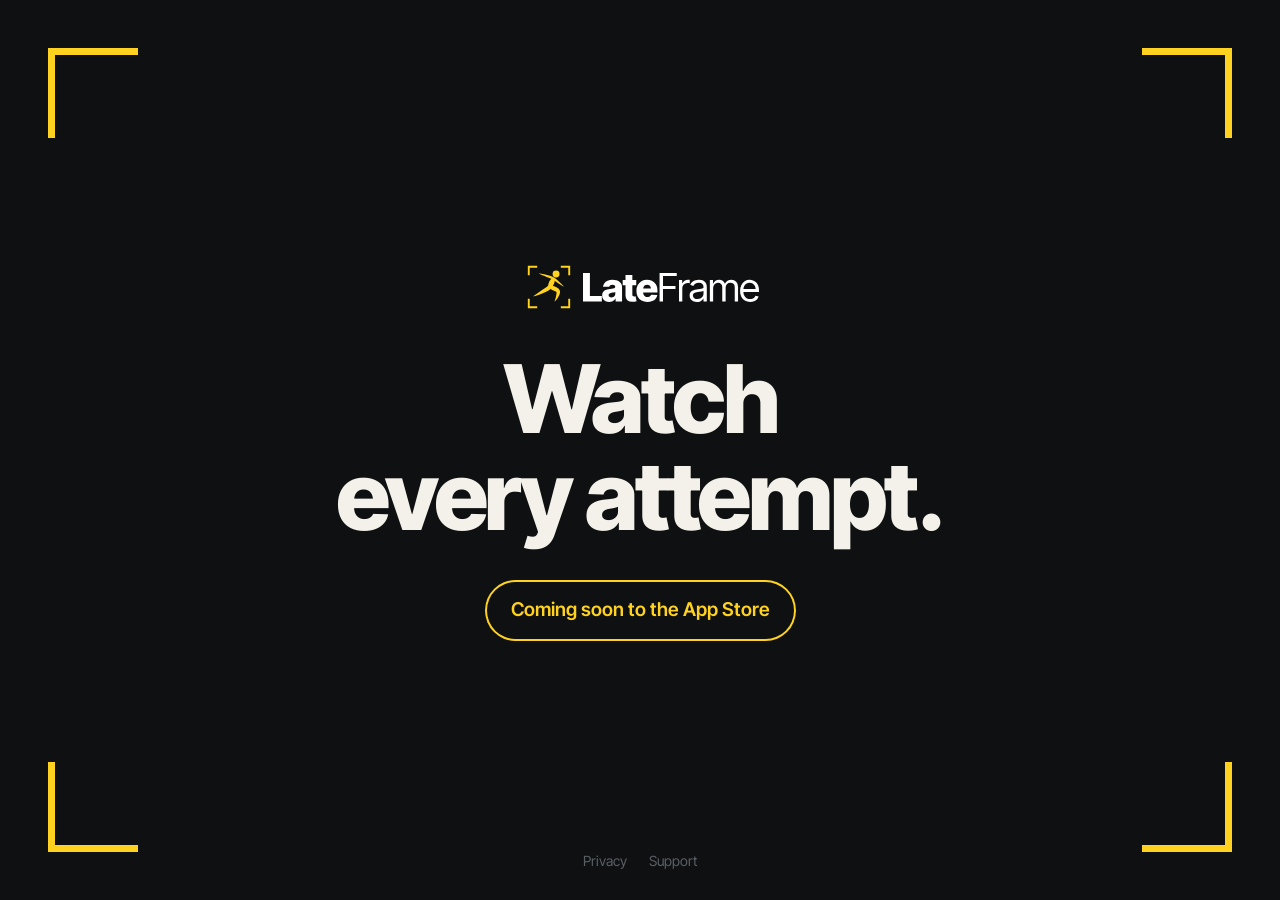
==== index.html @ ca832b91 "Front page: teaser (design B, the page as the viewfinder) Only the logo, 'Watch every attempt.' and " ====
<!doctype html>
<html lang="en">
<head>
<meta charset="utf-8">
<meta name="viewport" content="width=device-width, initial-scale=1, viewport-fit=cover">
<title>LateFrame · Watch every attempt.</title>
<meta name="description" content="LateFrame: instant replay for gymnastics. Coming soon to the App Store.">
<meta name="theme-color" content="#0F1012">
<link rel="canonical" href="https://lateframe.app/">
<link rel="icon" href="assets/mark.svg" type="image/svg+xml">
<link rel="apple-touch-icon" href="apple-touch-icon.png">
<link rel="preload" href="assets/fonts/InterTight-800.woff2" as="font" type="font/woff2" crossorigin>
<link rel="stylesheet" href="assets/site.css">
</head>
<body>
<main class="teaser">
<span class="corner tl"></span><span class="corner tr"></span><span class="corner bl"></span><span class="corner br"></span>
<div class="lockup" role="img" aria-label="LateFrame"><img class="mark" src="assets/mark.svg" alt=""><img class="word" src="assets/wordmark.svg" alt=""></div>
<h1>Watch<br>every attempt.</h1>
<span class="soon">Coming soon to the App Store</span>
<nav class="legal" aria-label="Legal"><a href="privacy/">Privacy</a><a href="support/">Support</a></nav>
</main>
</body>
</html>
---- assets/site.css ----
/* LateFrame website. Brand: Inter Tight (self-hosted), graphite + signal yellow, see the brand guide. */
@font-face { font-family: "Inter Tight"; font-weight: 400; font-display: swap; src: url("fonts/InterTight-400.woff2") format("woff2"); }
@font-face { font-family: "Inter Tight"; font-weight: 600; font-display: swap; src: url("fonts/InterTight-600.woff2") format("woff2"); }
@font-face { font-family: "Inter Tight"; font-weight: 800; font-display: swap; src: url("fonts/InterTight-800.woff2") format("woff2"); }

:root {
  --yellow: #FFD21F;
  --graphite: #0F1012;
  --panel: #16181C;
  --line: #24272C;
  --chalk: #F4F1EA;
  --body: #D9DCE1;
  --steel: #A3A8B0;
  --max: 1080px;
  --gutter: 24px;
  color-scheme: dark;
}

* { box-sizing: border-box; }
html { -webkit-text-size-adjust: 100%; }
body {
  margin: 0;
  background: var(--graphite);
  color: var(--body);
  font-family: "Inter Tight", -apple-system, system-ui, sans-serif;
  font-size: 18px;
  line-height: 1.6;
  -webkit-font-smoothing: antialiased;
}
a { color: var(--chalk); text-decoration-color: var(--yellow); text-underline-offset: 3px; }
a:hover { color: var(--yellow); }
img { display: block; max-width: 100%; }

.wrap { max-width: var(--max); margin: 0 auto; padding: 0 var(--gutter); }

/* Header */
.site-header { border-bottom: 1px solid var(--line); }
.site-header .wrap { display: flex; align-items: center; justify-content: space-between; gap: 16px; height: 76px; }
.lockup { display: flex; align-items: center; gap: 6px; text-decoration: none; }
.lockup .mark { width: 44px; height: 44px; }
.lockup .word { height: 23px; width: auto; }
.nav { display: flex; gap: 22px; font-size: 16px; }
.nav a { text-decoration: none; color: var(--steel); }
.nav a:hover, .nav a[aria-current="page"] { color: var(--chalk); }

/* Hero */
.hero { padding: 96px 0 72px; }
.eyebrow { font-size: 13px; font-weight: 600; letter-spacing: 0.16em; text-transform: uppercase; color: var(--yellow); margin: 0 0 18px; }
h1, h2, h3 { color: var(--chalk); font-weight: 800; letter-spacing: -0.03em; line-height: 1.05; margin: 0; }
h1 { font-size: clamp(48px, 9vw, 104px); }
.lead { font-size: clamp(19px, 2.4vw, 24px); line-height: 1.45; color: var(--body); max-width: 760px; margin: 26px 0 0; }
.cta { display: flex; flex-wrap: wrap; align-items: center; gap: 16px; margin-top: 40px; }
.pill { display: inline-flex; align-items: center; gap: 10px; padding: 14px 22px; border-radius: 999px; font-weight: 600; font-size: 17px; text-decoration: none; }
.pill-yellow { background: var(--yellow); color: var(--graphite); }
.pill-yellow:hover { color: var(--graphite); background: #FFE36B; }
.cta-note { color: var(--steel); font-size: 16px; }

/* Framed moment (the brand's corner device) */
.frame { position: relative; padding: 44px; }
.frame::before, .frame::after, .frame > .c3, .frame > .c4 { content: ""; position: absolute; width: 34px; height: 34px; border: 0 solid var(--yellow); }
.frame::before { left: 0; top: 0; border-left-width: 5px; border-top-width: 5px; }
.frame::after { right: 0; top: 0; border-right-width: 5px; border-top-width: 5px; }
.frame > .c3 { left: 0; bottom: 0; border-left-width: 5px; border-bottom-width: 5px; }
.frame > .c4 { right: 0; bottom: 0; border-right-width: 5px; border-bottom-width: 5px; }

/* Features */
.section { padding: 72px 0; border-top: 1px solid var(--line); }
.section h2 { font-size: clamp(32px, 5vw, 48px); margin-bottom: 36px; }
.grid { display: grid; grid-template-columns: repeat(3, minmax(0, 1fr)); gap: 20px; }
.card { background: var(--panel); border-radius: 18px; padding: 28px; }
.card h3 { font-size: 22px; letter-spacing: -0.02em; line-height: 1.2; margin-bottom: 10px; }
.card p { margin: 0; font-size: 17px; }
.label { font-size: 13px; font-weight: 600; letter-spacing: 0.16em; text-transform: uppercase; color: var(--yellow); margin-bottom: 14px; }

.origin { display: grid; grid-template-columns: minmax(0, 1fr) minmax(0, 1fr); gap: 40px; align-items: center; }
.origin blockquote { margin: 0; font-size: clamp(28px, 4vw, 40px); font-weight: 800; letter-spacing: -0.03em; line-height: 1.1; color: var(--chalk); }

/* Long-form pages (privacy, support) */
.doc { padding: 72px 0 96px; max-width: 760px; }
.doc h1 { font-size: clamp(40px, 7vw, 64px); }
.doc .updated { color: var(--steel); font-size: 15px; margin: 14px 0 40px; }
.doc h2 { font-size: 26px; letter-spacing: -0.02em; margin: 44px 0 12px; }
.doc p, .doc li { font-size: 18px; }
.doc ul { padding-left: 22px; }
.doc li { margin: 6px 0; }
.summary { background: var(--panel); border-radius: 18px; padding: 24px 28px; margin: 0 0 8px; border-left: 4px solid var(--yellow); }
.summary p { margin: 0; color: var(--chalk); }
.faq details { border-top: 1px solid var(--line); padding: 18px 0; }
.faq details:last-child { border-bottom: 1px solid var(--line); }
.faq summary { cursor: pointer; font-weight: 600; color: var(--chalk); font-size: 19px; list-style: none; display: flex; justify-content: space-between; gap: 16px; }
.faq summary::-webkit-details-marker { display: none; }
.faq summary::after { content: "+"; color: var(--yellow); font-weight: 400; font-size: 24px; line-height: 1; }
.faq details[open] summary::after { content: "−"; }
.faq details p { margin: 12px 0 0; }
.contact { display: inline-block; margin-top: 8px; font-size: 22px; font-weight: 600; }

/* Footer */
.site-footer { border-top: 1px solid var(--line); padding: 36px 0 48px; color: var(--steel); font-size: 15px; }
.site-footer .wrap { display: flex; flex-wrap: wrap; justify-content: space-between; gap: 16px; }
.site-footer nav { display: flex; gap: 20px; }
.site-footer a { color: var(--steel); text-decoration: none; }
.site-footer a:hover { color: var(--chalk); }

@media (max-width: 760px) {
  :root { --gutter: 16px; }
  .hero { padding: 64px 0 48px; }
  .grid, .origin { grid-template-columns: minmax(0, 1fr); }
  .section { padding: 56px 0; }
  .nav { gap: 16px; }
  .lockup .mark { width: 36px; height: 36px; }
  .lockup .word { height: 19px; }
  .frame { padding: 32px 24px; }
}

/* Teaser front page (design B on the canvas: the page is the viewfinder) */
.teaser { position: relative; min-height: 100vh; min-height: 100svh; display: flex; flex-direction: column; align-items: center; justify-content: center; gap: 36px; padding: 120px 40px; text-align: center; }
.teaser .corner { position: absolute; width: 90px; height: 90px; border: 0 solid var(--yellow); }
.teaser .tl { left: 48px; top: 48px; border-left-width: 7px; border-top-width: 7px; }
.teaser .tr { right: 48px; top: 48px; border-right-width: 7px; border-top-width: 7px; }
.teaser .bl { left: 48px; bottom: 48px; border-left-width: 7px; border-bottom-width: 7px; }
.teaser .br { right: 48px; bottom: 48px; border-right-width: 7px; border-bottom-width: 7px; }
.teaser .lockup .mark { width: 56px; height: 56px; }
.teaser .lockup .word { height: 29px; }
.teaser h1 { font-size: clamp(46px, 7.4vw, 104px); line-height: 1.02; letter-spacing: -0.035em; }
.teaser .soon { display: inline-flex; align-items: center; padding: 15px 26px; border-radius: 999px; box-shadow: inset 0 0 0 2px var(--yellow); color: var(--yellow); font-weight: 600; font-size: 19px; }
.teaser .legal { position: absolute; left: 0; right: 0; bottom: 28px; display: flex; justify-content: center; gap: 22px; font-size: 14px; }
.teaser .legal a { color: #5A5F66; text-decoration: none; }
.teaser .legal a:hover { color: var(--chalk); }
@media (max-width: 760px) {
  .teaser { gap: 26px; padding: 100px 28px; }
  .teaser .corner { width: 44px; height: 44px; }
  .teaser .tl, .teaser .tr { top: 20px; } .teaser .bl, .teaser .br { bottom: 20px; }
  .teaser .tl, .teaser .bl { left: 20px; } .teaser .tr, .teaser .br { right: 20px; }
  .teaser .tl { border-left-width: 5px; border-top-width: 5px; } .teaser .tr { border-right-width: 5px; border-top-width: 5px; }
  .teaser .bl { border-left-width: 5px; border-bottom-width: 5px; } .teaser .br { border-right-width: 5px; border-bottom-width: 5px; }
  .teaser .lockup .mark { width: 40px; height: 40px; }
  .teaser .lockup .word { height: 21px; }
  .teaser .soon { font-size: 16px; padding: 13px 22px; }
  .teaser .legal { bottom: 30px; font-size: 13px; }
}
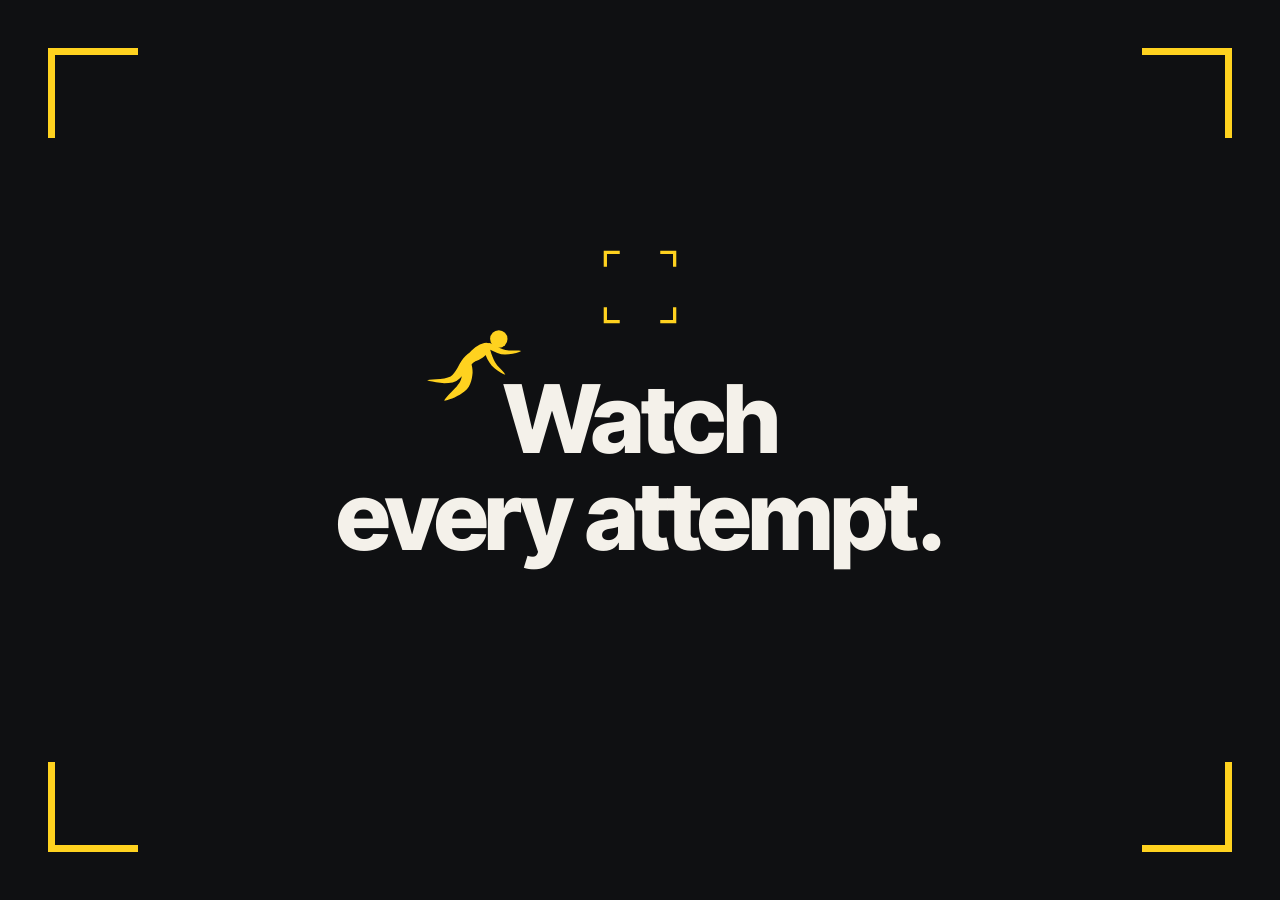
==== commit 1f166a68: "Front page: intro animation A figure runs along "every attempt.", front-flips towards the mark, free" ====
--- a/index.html
+++ b/index.html
@@ -10,15 +10,28 @@
 <link rel="icon" href="assets/mark.svg" type="image/svg+xml">
 <link rel="apple-touch-icon" href="apple-touch-icon.png">
 <link rel="preload" href="assets/fonts/InterTight-800.woff2" as="font" type="font/woff2" crossorigin>
-<link rel="stylesheet" href="assets/site.css">
+<link rel="stylesheet" href="assets/site.css?v=2">
+<script>
+  // The intro (assets/intro.js) starts from a bare page: logo figure, wordmark and links appear as the
+  // figure lands. Skipped for reduced motion. If the script never runs, show the finished page anyway.
+  if (!matchMedia('(prefers-reduced-motion: reduce)').matches) {
+    document.documentElement.classList.add('intro');
+    window.lfIntroFallback = setTimeout(() => document.documentElement.classList.remove('intro'), 3000);
+  }
+</script>
+<script src="assets/intro.js?v=1" defer></script>
 </head>
 <body>
-<main class="teaser">
+<main class="teaser" id="teaser">
 <span class="corner tl"></span><span class="corner tr"></span><span class="corner bl"></span><span class="corner br"></span>
-<div class="lockup" role="img" aria-label="LateFrame"><img class="mark" src="assets/mark.svg" alt=""><img class="word" src="assets/wordmark.svg" alt=""></div>
-<h1>Watch<br>every attempt.</h1>
-<span class="soon">Coming soon to the App Store</span>
-<nav class="legal" aria-label="Legal"><a href="privacy/">Privacy</a><a href="support/">Support</a></nav>
+<div class="lockup big" role="img" aria-label="LateFrame">
+  <div class="markbox" id="markbox"><img src="assets/mark-corners.svg" alt=""><img class="figure" src="assets/mark-figure.svg" alt=""></div>
+  <span class="wordwrap"><img class="word" src="assets/wordmark.svg" alt=""></span>
+</div>
+<h1 id="headline"><span class="ln"><span class="bl"></span>Watch</span><br><span class="ln"><span class="bl"></span>every attempt.</span></h1>
+<span class="soon fade d1">Coming soon to the App Store</span>
+<nav class="legal fade d2" aria-label="Legal"><a href="privacy/">Privacy</a><a href="support/">Support</a></nav>
+<svg class="stage" id="stage" aria-hidden="true"><g class="rig" id="ghost2" opacity="0"></g><g class="rig" id="ghost1" opacity="0"></g><g class="rig" id="actor"></g></svg>
 </main>
 </body>
 </html>
--- a/assets/site.css
+++ b/assets/site.css
@@ -138,3 +138,24 @@
   .teaser .soon { font-size: 16px; padding: 13px 22px; }
   .teaser .legal { bottom: 30px; font-size: 13px; }
 }
+
+/* Front page intro (assets/intro.js): a figure runs along the headline and flips into the mark.
+   Without the .intro class on <html> (no JavaScript, reduced motion) the page shows the finished state. */
+.lockup.big { --m: 96px; gap: 0; }
+.lockup.big .markbox { position: relative; width: var(--m); height: var(--m); }
+.lockup.big .markbox img { position: absolute; inset: 0; width: 100%; height: 100%; }
+.lockup.big .wordwrap { display: block; overflow: hidden; max-width: 520px; }
+.lockup.big .wordwrap .word { height: calc(var(--m) * 0.518); margin-left: calc(var(--m) * 0.12); max-width: none; }
+.teaser h1 .bl { display: inline-block; width: 0; height: 0; vertical-align: baseline; }
+.teaser .stage { position: absolute; inset: 0; width: 100%; height: 100%; pointer-events: none; overflow: visible; }
+.intro .lockup.big .wordwrap { max-width: 0; transition: max-width 0.7s cubic-bezier(.2,.7,.2,1) 0.14s; }
+.intro .lockup.big .markbox .figure { opacity: 0; }
+.intro .teaser .fade { opacity: 0; transform: translateY(8px); transition: opacity 0.5s ease, transform 0.5s ease; }
+.intro .teaser .rig { transition: opacity 0.12s linear; }
+.intro .done .lockup.big .wordwrap { max-width: 520px; }
+.intro .done .lockup.big .markbox .figure { opacity: 1; }
+.intro .done .fade { opacity: 1; transform: none; }
+.intro .done .fade.d1 { transition-delay: 0.25s; }
+.intro .done .fade.d2 { transition-delay: 0.45s; }
+.intro .done .stage .rig { opacity: 0; }
+@media (max-width: 760px) { .lockup.big { --m: 68px; } }
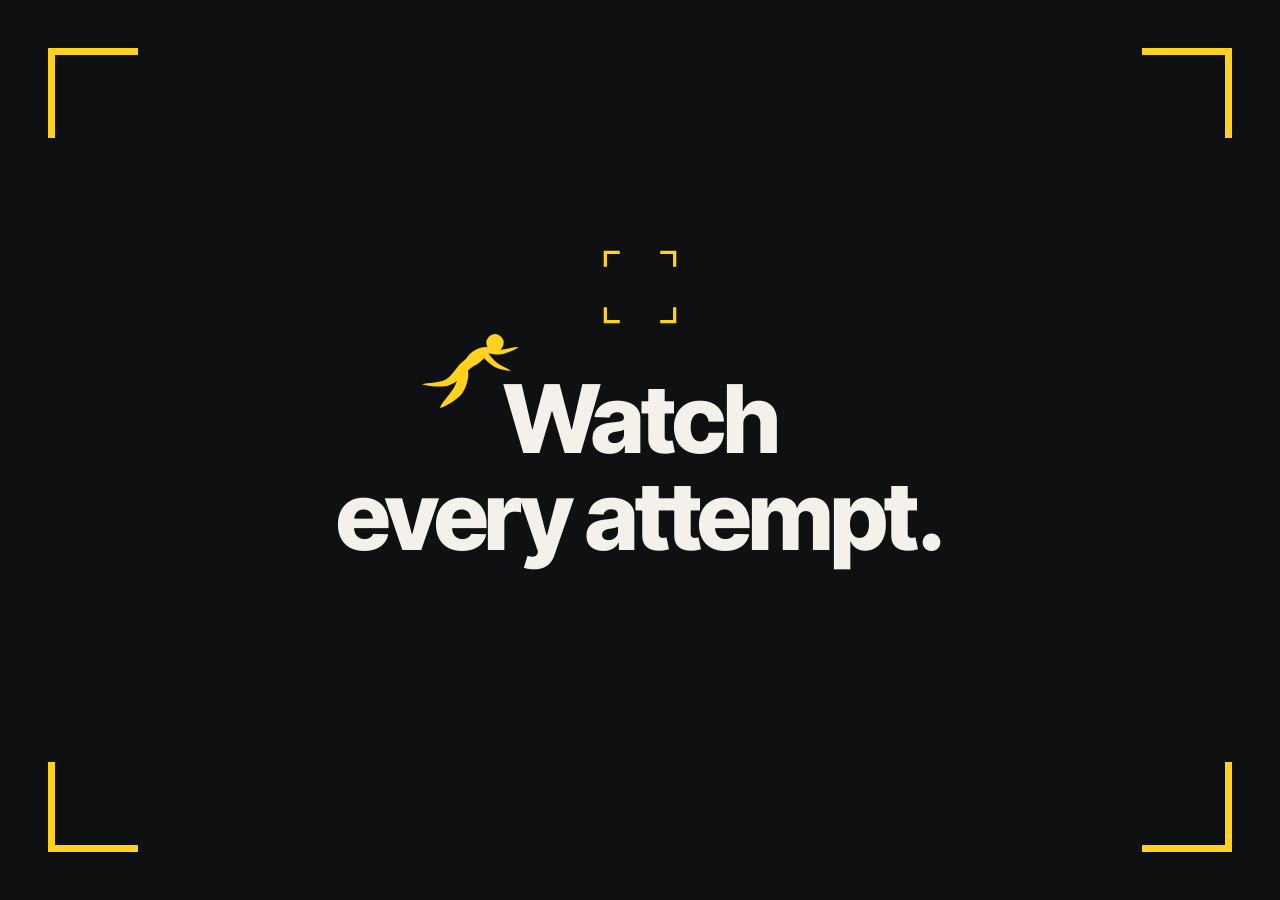
==== commit 171c6efc: "Front page: browser tab title is just "LateFrame" Co-Authored-By: Claude Opus 5.5 <noreply@anthropic" ====
--- a/index.html
+++ b/index.html
@@ -3,7 +3,7 @@
 <head>
 <meta charset="utf-8">
 <meta name="viewport" content="width=device-width, initial-scale=1, viewport-fit=cover">
-<title>LateFrame · Watch every attempt.</title>
+<title>LateFrame</title>
 <meta name="description" content="LateFrame: instant replay for gymnastics. Coming soon to the App Store.">
 <meta name="theme-color" content="#0F1012">
 <link rel="canonical" href="https://lateframe.app/">
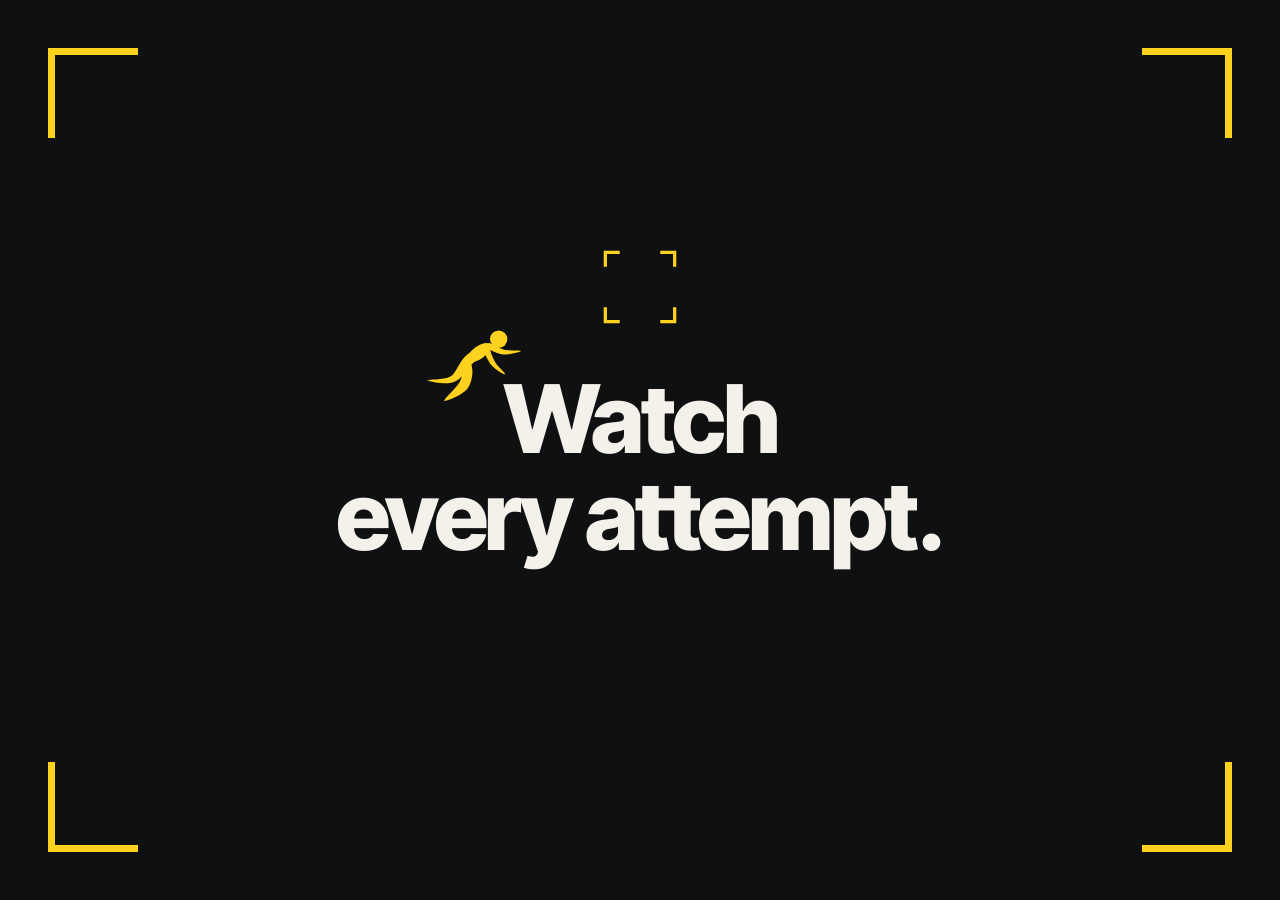
==== commit 01309c30: "Front page: slower reveal after the landing The wordmark slides open over 1.1 s (was 0.7 s); the but" ====
--- a/index.html
+++ b/index.html
@@ -10,7 +10,7 @@
 <link rel="icon" href="assets/mark.svg" type="image/svg+xml">
 <link rel="apple-touch-icon" href="apple-touch-icon.png">
 <link rel="preload" href="assets/fonts/InterTight-800.woff2" as="font" type="font/woff2" crossorigin>
-<link rel="stylesheet" href="assets/site.css?v=2">
+<link rel="stylesheet" href="assets/site.css?v=3">
 <script>
   // The intro (assets/intro.js) starts from a bare page: logo figure, wordmark and links appear as the
   // figure lands. Skipped for reduced motion. If the script never runs, show the finished page anyway.
--- a/assets/site.css
+++ b/assets/site.css
@@ -148,14 +148,14 @@
 .lockup.big .wordwrap .word { height: calc(var(--m) * 0.518); margin-left: calc(var(--m) * 0.12); max-width: none; }
 .teaser h1 .bl { display: inline-block; width: 0; height: 0; vertical-align: baseline; }
 .teaser .stage { position: absolute; inset: 0; width: 100%; height: 100%; pointer-events: none; overflow: visible; }
-.intro .lockup.big .wordwrap { max-width: 0; transition: max-width 0.7s cubic-bezier(.2,.7,.2,1) 0.14s; }
+.intro .lockup.big .wordwrap { max-width: 0; transition: max-width 1.1s cubic-bezier(.25,.6,.2,1) 0.14s; }
 .intro .lockup.big .markbox .figure { opacity: 0; }
-.intro .teaser .fade { opacity: 0; transform: translateY(8px); transition: opacity 0.5s ease, transform 0.5s ease; }
+.intro .teaser .fade { opacity: 0; transform: translateY(8px); transition: opacity 0.8s ease, transform 0.8s ease; }
 .intro .teaser .rig { transition: opacity 0.12s linear; }
 .intro .done .lockup.big .wordwrap { max-width: 520px; }
 .intro .done .lockup.big .markbox .figure { opacity: 1; }
 .intro .done .fade { opacity: 1; transform: none; }
-.intro .done .fade.d1 { transition-delay: 0.25s; }
-.intro .done .fade.d2 { transition-delay: 0.45s; }
+.intro .done .fade.d1 { transition-delay: 0.45s; }
+.intro .done .fade.d2 { transition-delay: 0.75s; }
 .intro .done .stage .rig { opacity: 0; }
 @media (max-width: 760px) { .lockup.big { --m: 68px; } }
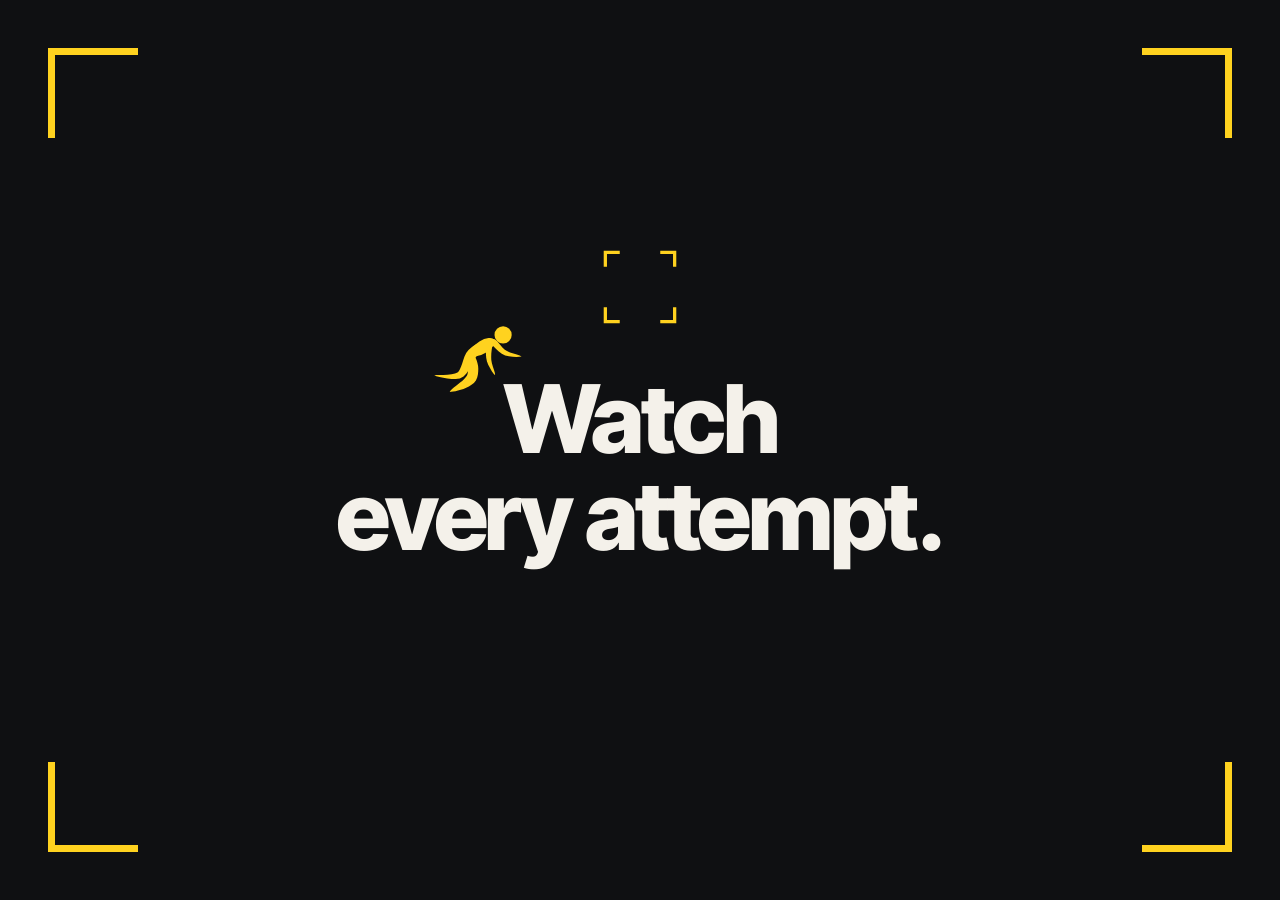
==== commit 218d99ed: "Front page: App Store link replaces Coming soon Co-Authored-By: Claude Opus 5.5 <noreply@anthropic.c" ====
--- a/index.html
+++ b/index.html
@@ -4,13 +4,13 @@
 <meta charset="utf-8">
 <meta name="viewport" content="width=device-width, initial-scale=1, viewport-fit=cover">
 <title>LateFrame</title>
-<meta name="description" content="LateFrame: instant replay for gymnastics. Coming soon to the App Store.">
+<meta name="description" content="LateFrame: instant replay for gymnastics. On the App Store for iPhone and iPad.">
 <meta name="theme-color" content="#0F1012">
 <link rel="canonical" href="https://lateframe.app/">
 <link rel="icon" href="assets/mark.svg" type="image/svg+xml">
 <link rel="apple-touch-icon" href="apple-touch-icon.png">
 <link rel="preload" href="assets/fonts/InterTight-800.woff2" as="font" type="font/woff2" crossorigin>
-<link rel="stylesheet" href="assets/site.css?v=3">
+<link rel="stylesheet" href="assets/site.css?v=4">
 <script>
   // The intro (assets/intro.js) starts from a bare page: logo figure, wordmark and links appear as the
   // figure lands. Skipped for reduced motion. If the script never runs, show the finished page anyway.
@@ -29,7 +29,7 @@
   <span class="wordwrap"><img class="word" src="assets/wordmark.svg" alt=""></span>
 </div>
 <h1 id="headline"><span class="ln"><span class="bl"></span>Watch</span><br><span class="ln"><span class="bl"></span>every attempt.</span></h1>
-<span class="soon fade d1">Coming soon to the App Store</span>
+<a class="store fade d1" href="https://apps.apple.com/app/lateframe/id6819232907">Download on the App Store</a>
 <nav class="legal fade d2" aria-label="Legal"><a href="privacy/">Privacy</a><a href="support/">Support</a></nav>
 <svg class="stage" id="stage" aria-hidden="true"><g class="rig" id="ghost2" opacity="0"></g><g class="rig" id="ghost1" opacity="0"></g><g class="rig" id="actor"></g></svg>
 </main>
--- a/assets/site.css
+++ b/assets/site.css
@@ -122,7 +122,8 @@
 .teaser .lockup .mark { width: 56px; height: 56px; }
 .teaser .lockup .word { height: 29px; }
 .teaser h1 { font-size: clamp(46px, 7.4vw, 104px); line-height: 1.02; letter-spacing: -0.035em; }
-.teaser .soon { display: inline-flex; align-items: center; padding: 15px 26px; border-radius: 999px; box-shadow: inset 0 0 0 2px var(--yellow); color: var(--yellow); font-weight: 600; font-size: 19px; }
+.teaser .store { display: inline-flex; align-items: center; padding: 15px 26px; border-radius: 999px; box-shadow: inset 0 0 0 2px var(--yellow); color: var(--yellow); font-weight: 600; font-size: 19px; text-decoration: none; transition: background-color 0.2s ease, color 0.2s ease; }
+.teaser .store:hover, .teaser .store:focus-visible { background: var(--yellow); color: var(--graphite); outline: none; }
 .teaser .legal { position: absolute; left: 0; right: 0; bottom: 28px; display: flex; justify-content: center; gap: 22px; font-size: 14px; }
 .teaser .legal a { color: #5A5F66; text-decoration: none; }
 .teaser .legal a:hover { color: var(--chalk); }
@@ -135,7 +136,7 @@
   .teaser .bl { border-left-width: 5px; border-bottom-width: 5px; } .teaser .br { border-right-width: 5px; border-bottom-width: 5px; }
   .teaser .lockup .mark { width: 40px; height: 40px; }
   .teaser .lockup .word { height: 21px; }
-  .teaser .soon { font-size: 16px; padding: 13px 22px; }
+  .teaser .store { font-size: 16px; padding: 13px 22px; }
   .teaser .legal { bottom: 30px; font-size: 13px; }
 }
 
@@ -148,9 +149,9 @@
 .lockup.big .wordwrap .word { height: calc(var(--m) * 0.518); margin-left: calc(var(--m) * 0.12); max-width: none; }
 .teaser h1 .bl { display: inline-block; width: 0; height: 0; vertical-align: baseline; }
 .teaser .stage { position: absolute; inset: 0; width: 100%; height: 100%; pointer-events: none; overflow: visible; }
-.intro .lockup.big .wordwrap { max-width: 0; transition: max-width 1.1s cubic-bezier(.25,.6,.2,1) 0.14s; }
+.intro .lockup.big .wordwrap { max-width: 0; transition: max-width 2s cubic-bezier(.25,.6,.2,1) 0.14s; }
 .intro .lockup.big .markbox .figure { opacity: 0; }
-.intro .teaser .fade { opacity: 0; transform: translateY(8px); transition: opacity 0.8s ease, transform 0.8s ease; }
+.intro .teaser .fade { opacity: 0; transform: translateY(8px); transition: opacity 2s ease, transform 2s ease; }
 .intro .teaser .rig { transition: opacity 0.12s linear; }
 .intro .done .lockup.big .wordwrap { max-width: 520px; }
 .intro .done .lockup.big .markbox .figure { opacity: 1; }
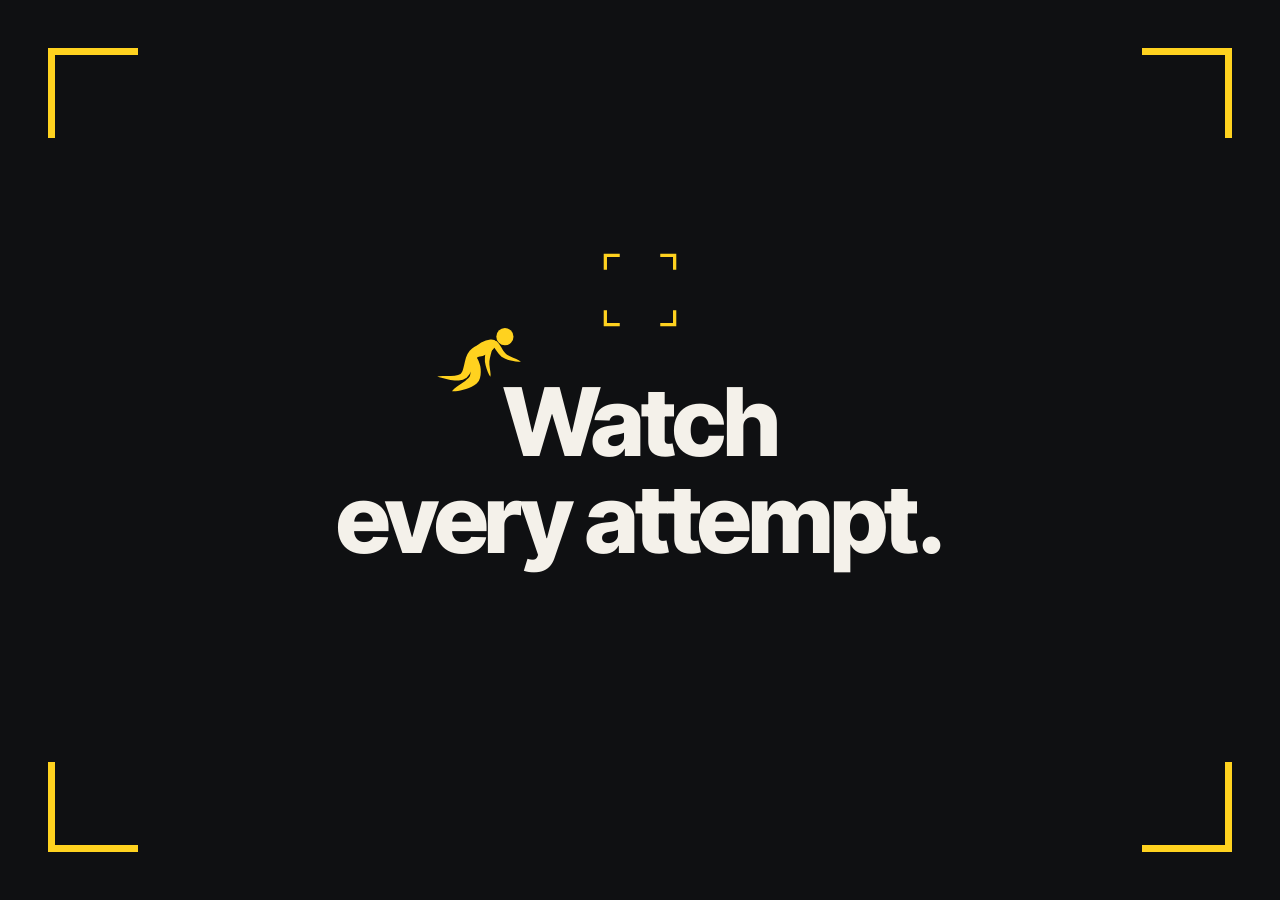
==== commit 679e3be8: "Front page: Apple's App Store badge; the wordmark opens as fast on phones as on desktop Co-Authored-" ====
--- a/index.html
+++ b/index.html
@@ -10,7 +10,7 @@
 <link rel="icon" href="assets/mark.svg" type="image/svg+xml">
 <link rel="apple-touch-icon" href="apple-touch-icon.png">
 <link rel="preload" href="assets/fonts/InterTight-800.woff2" as="font" type="font/woff2" crossorigin>
-<link rel="stylesheet" href="assets/site.css?v=4">
+<link rel="stylesheet" href="assets/site.css?v=5">
 <script>
   // The intro (assets/intro.js) starts from a bare page: logo figure, wordmark and links appear as the
   // figure lands. Skipped for reduced motion. If the script never runs, show the finished page anyway.
@@ -29,7 +29,7 @@
   <span class="wordwrap"><img class="word" src="assets/wordmark.svg" alt=""></span>
 </div>
 <h1 id="headline"><span class="ln"><span class="bl"></span>Watch</span><br><span class="ln"><span class="bl"></span>every attempt.</span></h1>
-<a class="store fade d1" href="https://apps.apple.com/app/lateframe/id6819232907">Download on the App Store</a>
+<a class="store fade d1" href="https://apps.apple.com/app/lateframe/id6819232907"><img src="assets/app-store-badge.svg" alt="Download on the App Store" width="120" height="40"></a>
 <nav class="legal fade d2" aria-label="Legal"><a href="privacy/">Privacy</a><a href="support/">Support</a></nav>
 <svg class="stage" id="stage" aria-hidden="true"><g class="rig" id="ghost2" opacity="0"></g><g class="rig" id="ghost1" opacity="0"></g><g class="rig" id="actor"></g></svg>
 </main>
--- a/assets/site.css
+++ b/assets/site.css
@@ -122,8 +122,10 @@
 .teaser .lockup .mark { width: 56px; height: 56px; }
 .teaser .lockup .word { height: 29px; }
 .teaser h1 { font-size: clamp(46px, 7.4vw, 104px); line-height: 1.02; letter-spacing: -0.035em; }
-.teaser .store { display: inline-flex; align-items: center; padding: 15px 26px; border-radius: 999px; box-shadow: inset 0 0 0 2px var(--yellow); color: var(--yellow); font-weight: 600; font-size: 19px; text-decoration: none; transition: background-color 0.2s ease, color 0.2s ease; }
-.teaser .store:hover, .teaser .store:focus-visible { background: var(--yellow); color: var(--graphite); outline: none; }
+/* Apple's official badge (assets/app-store-badge.svg, unaltered, from Apple's marketing tools). */
+.teaser .store { display: inline-flex; border-radius: 9px; }
+.teaser .store img { height: 54px; width: auto; }
+.teaser .store:focus-visible { outline: 2px solid var(--yellow); outline-offset: 4px; }
 .teaser .legal { position: absolute; left: 0; right: 0; bottom: 28px; display: flex; justify-content: center; gap: 22px; font-size: 14px; }
 .teaser .legal a { color: #5A5F66; text-decoration: none; }
 .teaser .legal a:hover { color: var(--chalk); }
@@ -136,7 +138,7 @@
   .teaser .bl { border-left-width: 5px; border-bottom-width: 5px; } .teaser .br { border-right-width: 5px; border-bottom-width: 5px; }
   .teaser .lockup .mark { width: 40px; height: 40px; }
   .teaser .lockup .word { height: 21px; }
-  .teaser .store { font-size: 16px; padding: 13px 22px; }
+  .teaser .store img { height: 46px; }
   .teaser .legal { bottom: 30px; font-size: 13px; }
 }
 
@@ -153,7 +155,9 @@
 .intro .lockup.big .markbox .figure { opacity: 0; }
 .intro .teaser .fade { opacity: 0; transform: translateY(8px); transition: opacity 2s ease, transform 2s ease; }
 .intro .teaser .rig { transition: opacity 0.12s linear; }
-.intro .done .lockup.big .wordwrap { max-width: 520px; }
+/* The wordmark opens to a width in proportion to the logo (520 px at the desktop size), so it opens
+   just as fast on a phone: a fixed 520 px made the narrower phone wordmark finish sooner. */
+.intro .done .lockup.big .wordwrap { max-width: calc(var(--m) * 5.4167); }
 .intro .done .lockup.big .markbox .figure { opacity: 1; }
 .intro .done .fade { opacity: 1; transform: none; }
 .intro .done .fade.d1 { transition-delay: 0.45s; }
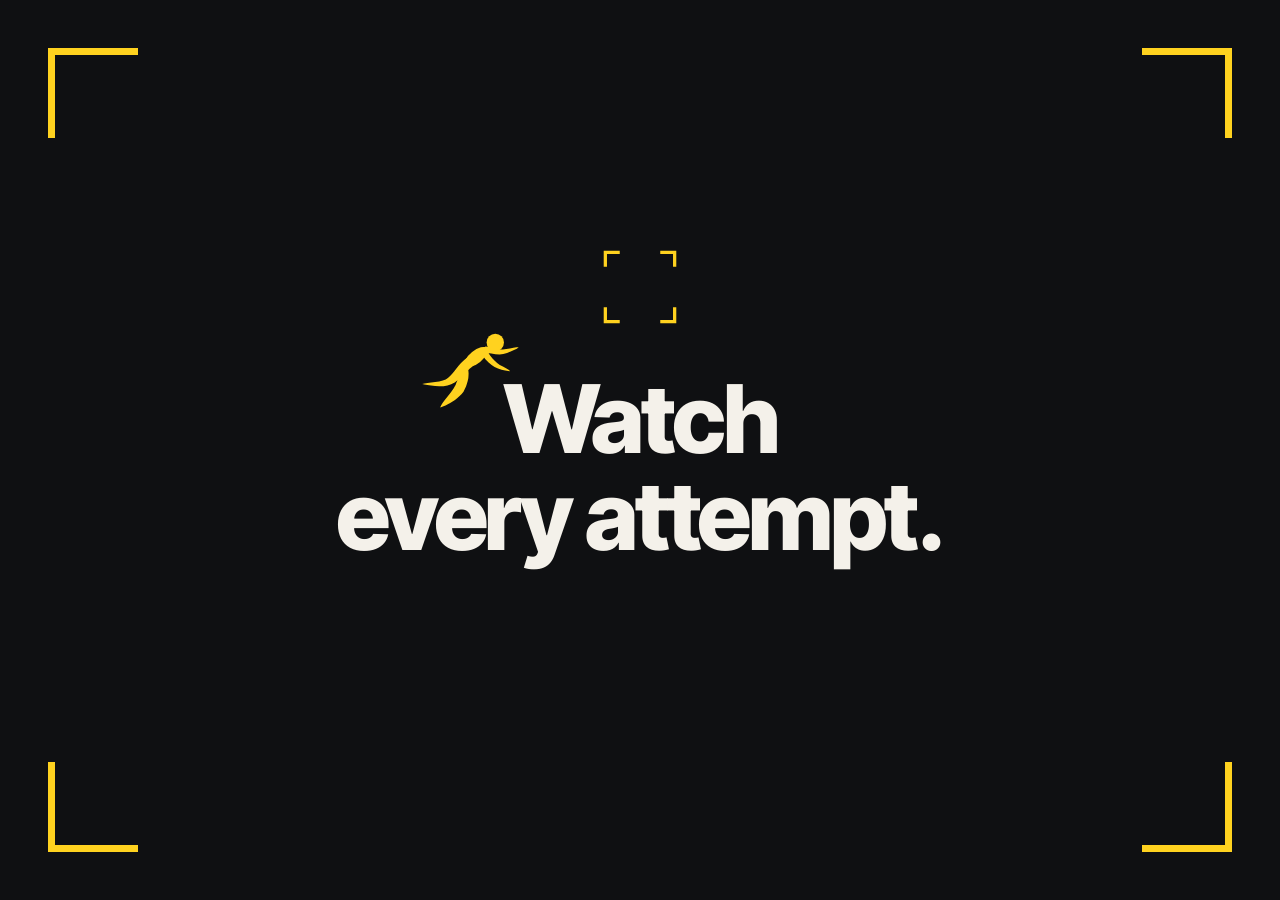
==== commit c7365d8a: "Front page: back to the yellow App Store link; the wordmark opens over the full 2 s Co-Authored-By: " ====
--- a/index.html
+++ b/index.html
@@ -10,7 +10,7 @@
 <link rel="icon" href="assets/mark.svg" type="image/svg+xml">
 <link rel="apple-touch-icon" href="apple-touch-icon.png">
 <link rel="preload" href="assets/fonts/InterTight-800.woff2" as="font" type="font/woff2" crossorigin>
-<link rel="stylesheet" href="assets/site.css?v=5">
+<link rel="stylesheet" href="assets/site.css?v=6">
 <script>
   // The intro (assets/intro.js) starts from a bare page: logo figure, wordmark and links appear as the
   // figure lands. Skipped for reduced motion. If the script never runs, show the finished page anyway.
@@ -29,7 +29,7 @@
   <span class="wordwrap"><img class="word" src="assets/wordmark.svg" alt=""></span>
 </div>
 <h1 id="headline"><span class="ln"><span class="bl"></span>Watch</span><br><span class="ln"><span class="bl"></span>every attempt.</span></h1>
-<a class="store fade d1" href="https://apps.apple.com/app/lateframe/id6819232907"><img src="assets/app-store-badge.svg" alt="Download on the App Store" width="120" height="40"></a>
+<a class="store fade d1" href="https://apps.apple.com/app/lateframe/id6819232907">Download on the App Store</a>
 <nav class="legal fade d2" aria-label="Legal"><a href="privacy/">Privacy</a><a href="support/">Support</a></nav>
 <svg class="stage" id="stage" aria-hidden="true"><g class="rig" id="ghost2" opacity="0"></g><g class="rig" id="ghost1" opacity="0"></g><g class="rig" id="actor"></g></svg>
 </main>
--- a/assets/site.css
+++ b/assets/site.css
@@ -122,10 +122,8 @@
 .teaser .lockup .mark { width: 56px; height: 56px; }
 .teaser .lockup .word { height: 29px; }
 .teaser h1 { font-size: clamp(46px, 7.4vw, 104px); line-height: 1.02; letter-spacing: -0.035em; }
-/* Apple's official badge (assets/app-store-badge.svg, unaltered, from Apple's marketing tools). */
-.teaser .store { display: inline-flex; border-radius: 9px; }
-.teaser .store img { height: 54px; width: auto; }
-.teaser .store:focus-visible { outline: 2px solid var(--yellow); outline-offset: 4px; }
+.teaser .store { display: inline-flex; align-items: center; padding: 15px 26px; border-radius: 999px; box-shadow: inset 0 0 0 2px var(--yellow); color: var(--yellow); font-weight: 600; font-size: 19px; text-decoration: none; transition: background-color 0.2s ease, color 0.2s ease; }
+.teaser .store:hover, .teaser .store:focus-visible { background: var(--yellow); color: var(--graphite); outline: none; }
 .teaser .legal { position: absolute; left: 0; right: 0; bottom: 28px; display: flex; justify-content: center; gap: 22px; font-size: 14px; }
 .teaser .legal a { color: #5A5F66; text-decoration: none; }
 .teaser .legal a:hover { color: var(--chalk); }
@@ -138,7 +136,7 @@
   .teaser .bl { border-left-width: 5px; border-bottom-width: 5px; } .teaser .br { border-right-width: 5px; border-bottom-width: 5px; }
   .teaser .lockup .mark { width: 40px; height: 40px; }
   .teaser .lockup .word { height: 21px; }
-  .teaser .store img { height: 46px; }
+  .teaser .store { font-size: 16px; padding: 13px 22px; }
   .teaser .legal { bottom: 30px; font-size: 13px; }
 }
 
@@ -155,9 +153,10 @@
 .intro .lockup.big .markbox .figure { opacity: 0; }
 .intro .teaser .fade { opacity: 0; transform: translateY(8px); transition: opacity 2s ease, transform 2s ease; }
 .intro .teaser .rig { transition: opacity 0.12s linear; }
-/* The wordmark opens to a width in proportion to the logo (520 px at the desktop size), so it opens
-   just as fast on a phone: a fixed 520 px made the narrower phone wordmark finish sooner. */
-.intro .done .lockup.big .wordwrap { max-width: calc(var(--m) * 5.4167); }
+/* The wordmark opens to its own width (wordmark.svg is 6.036 times as wide as high, plus its left margin,
+   plus 0.2 % so no edge is cut off), so the opening takes the whole 2 s at every size. A fixed, wider
+   max-width made it finish early, and sooner on phones. */
+.intro .done .lockup.big .wordwrap { max-width: calc(var(--m) * 3.252); }
 .intro .done .lockup.big .markbox .figure { opacity: 1; }
 .intro .done .fade { opacity: 1; transform: none; }
 .intro .done .fade.d1 { transition-delay: 0.45s; }
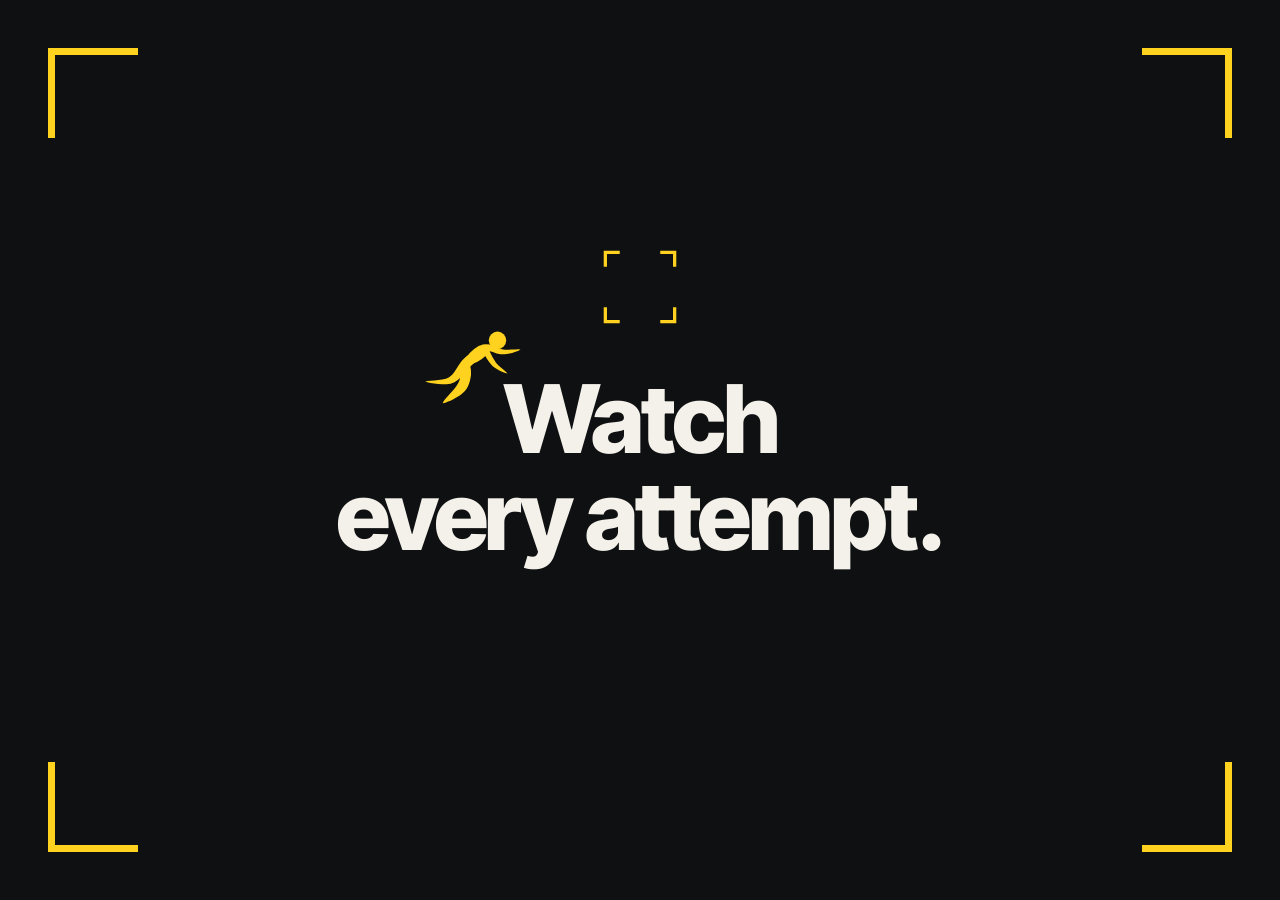
==== commit 67017c78: "Front page: the wordmark opens over 1.2 s Co-Authored-By: Claude Opus 5.5 <noreply@anthropic.com>" ====
--- a/index.html
+++ b/index.html
@@ -10,7 +10,7 @@
 <link rel="icon" href="assets/mark.svg" type="image/svg+xml">
 <link rel="apple-touch-icon" href="apple-touch-icon.png">
 <link rel="preload" href="assets/fonts/InterTight-800.woff2" as="font" type="font/woff2" crossorigin>
-<link rel="stylesheet" href="assets/site.css?v=6">
+<link rel="stylesheet" href="assets/site.css?v=7">
 <script>
   // The intro (assets/intro.js) starts from a bare page: logo figure, wordmark and links appear as the
   // figure lands. Skipped for reduced motion. If the script never runs, show the finished page anyway.
--- a/assets/site.css
+++ b/assets/site.css
@@ -149,12 +149,12 @@
 .lockup.big .wordwrap .word { height: calc(var(--m) * 0.518); margin-left: calc(var(--m) * 0.12); max-width: none; }
 .teaser h1 .bl { display: inline-block; width: 0; height: 0; vertical-align: baseline; }
 .teaser .stage { position: absolute; inset: 0; width: 100%; height: 100%; pointer-events: none; overflow: visible; }
-.intro .lockup.big .wordwrap { max-width: 0; transition: max-width 2s cubic-bezier(.25,.6,.2,1) 0.14s; }
+.intro .lockup.big .wordwrap { max-width: 0; transition: max-width 1.2s cubic-bezier(.25,.6,.2,1) 0.14s; }
 .intro .lockup.big .markbox .figure { opacity: 0; }
 .intro .teaser .fade { opacity: 0; transform: translateY(8px); transition: opacity 2s ease, transform 2s ease; }
 .intro .teaser .rig { transition: opacity 0.12s linear; }
 /* The wordmark opens to its own width (wordmark.svg is 6.036 times as wide as high, plus its left margin,
-   plus 0.2 % so no edge is cut off), so the opening takes the whole 2 s at every size. A fixed, wider
+   plus 0.2 % so no edge is cut off), so the opening takes the whole transition at every size. A fixed, wider
    max-width made it finish early, and sooner on phones. */
 .intro .done .lockup.big .wordwrap { max-width: calc(var(--m) * 3.252); }
 .intro .done .lockup.big .markbox .figure { opacity: 1; }
